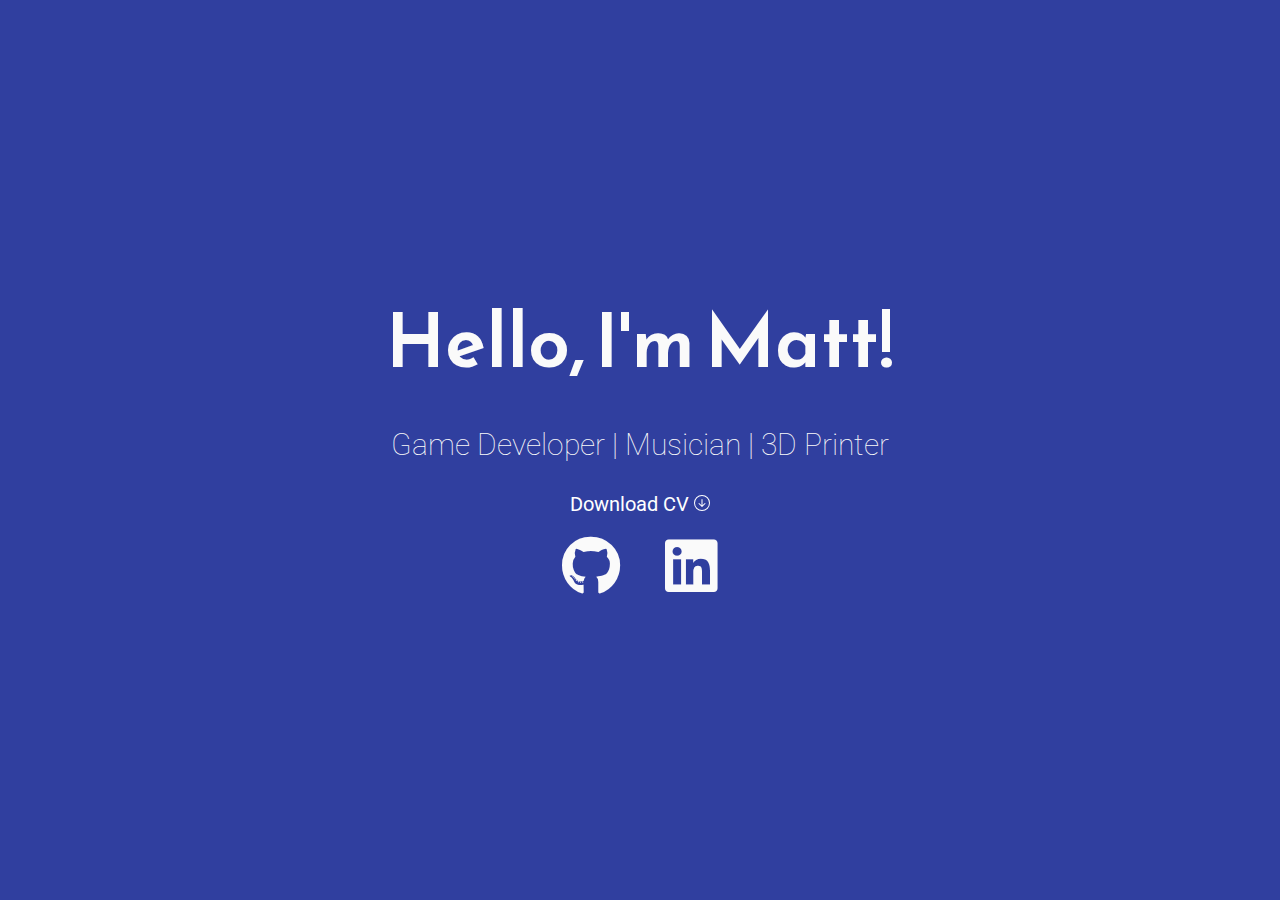
==== index.html @ d3fddedc "added linkedin" ====
<!DOCTYPE html>
<html>
<head>
	<meta charset="utf-8">
	<meta http-equiv="X-UA-Compatible" content="IE=edge">
	<meta name="viewport" content="width=device-width, initial-scale=1.0">
	<title>Matthew Hussong | Game Developer</title>
	<link rel="icon" href="favicon.ico" type="image/png" />
	<link href="https://fonts.googleapis.com/css?family=Reem+Kufi|Roboto:300" rel="stylesheet">
	<link href="https://use.fontawesome.com/releases/v5.0.8/css/all.css" rel="stylesheet">
	<link href="https://cdn.jsdelivr.net/npm/bootstrap@5.0.2/dist/css/bootstrap.min.css" rel="stylesheet" integrity="sha384-EVSTQN3/azprG1Anm3QDgpJLIm9Nao0Yz1ztcQTwFspd3yD65VohhpuuCOmLASjC" crossorigin="anonymous">
	<link rel="stylesheet" href="css/reset.css">
	<link rel="stylesheet" href="css/styles.css">
	<link rel="stylesheet" href="css/themes/indigo-white.css">
</head>
<body>
	<main>
		<div class="intro">Hello, I'm Matt!</div>
		<div class="tagline">Game Developer | Musician | 3D Printer</div>
		<div>
			<a class="btn btn-primary" href="/resume/M Hussong Resume.pdf" role="button">Download CV <svg xmlns="http://www.w3.org/2000/svg" width="16" height="16" fill="currentColor" class="bi bi-arrow-down-circle" viewBox="0 0 16 16">
				<path fill-rule="evenodd" d="M1 8a7 7 0 1 0 14 0A7 7 0 0 0 1 8zm15 0A8 8 0 1 1 0 8a8 8 0 0 1 16 0zM8.5 4.5a.5.5 0 0 0-1 0v5.793L5.354 8.146a.5.5 0 1 0-.708.708l3 3a.5.5 0 0 0 .708 0l3-3a.5.5 0 0 0-.708-.708L8.5 10.293V4.5z"/>
			  </svg></i></a>
		</div>
		<!-- Find your icons from here - https://fontawesome.com/icons?d=gallery&s=brands -->
		<div class="icons-social">
			<a target="_blank" href="https://github.com/man0rmachine"><i class="fab fa-github"></i></a>
			<a target="_blank" href="https://www.linkedin.com/in/mhussong/"><i class="fab fa-linkedin"></i></a>
    	</div>
	</main>
	<script src="https://cdn.jsdelivr.net/npm/bootstrap@5.0.2/dist/js/bootstrap.bundle.min.js" integrity="sha384-MrcW6ZMFYlzcLA8Nl+NtUVF0sA7MsXsP1UyJoMp4YLEuNSfAP+JcXn/tWtIaxVXM" crossorigin="anonymous"></script>
</body>
</html>
---- css/styles.css ----
/* Typography */

html {
	font-family: 'Roboto', sans-serif;
}

@media (min-width: 576px) {
	html {
		font-size: 14px;
	}
}

@media (min-width: 768px) {
	html {
		font-size: 16px;
	}
}

@media (min-width: 992px) {
	html {
		font-size: 18px;
	}
}

@media (min-width: 1200px) {
	html {
		font-size: 20px;
	}
}

.icons-social i {
	font-size: 3em;
}

/* Custom Styles */

main {
	display: flex;
	flex-direction: column;
	min-height: 100vh;
	justify-content: center;
	padding: 0 30px;
	text-align: center;
}

main > .intro {
	font-family: 'Reem Kufi', sans-serif;
	font-size: 3.75em;
	font-weight: 600;
}

main > .tagline {
	font-size: 1.5rem;
	margin: 1.5rem 0;
	font-weight: 100;
}
a{
	text-decoration: none;
	color: white;
}
.thirdline{
	font-size: 1.5rem;
	margin: 5 0 0 0;
	font-weight: 80;
}
.icons-social i {
	padding: 20px;
}

.devto {
	margin-bottom: -0.20rem;
}

.devto svg {
	margin-bottom: -0.20rem;
	margin-left: 0.675rem;;
	width: 2.65rem;
	height: 2.65rem;
}
---- css/themes/indigo-white.css ----
/* Theme */

main {
	background: #303F9F;
	color: #FAFAFA;
}

nav{
	background: #303F9F;
	color: #FAFAFA;
}

.icons-social a {
	color: #FAFAFA;
}

.icons-social a svg path{
	fill: #FAFAFA;
}
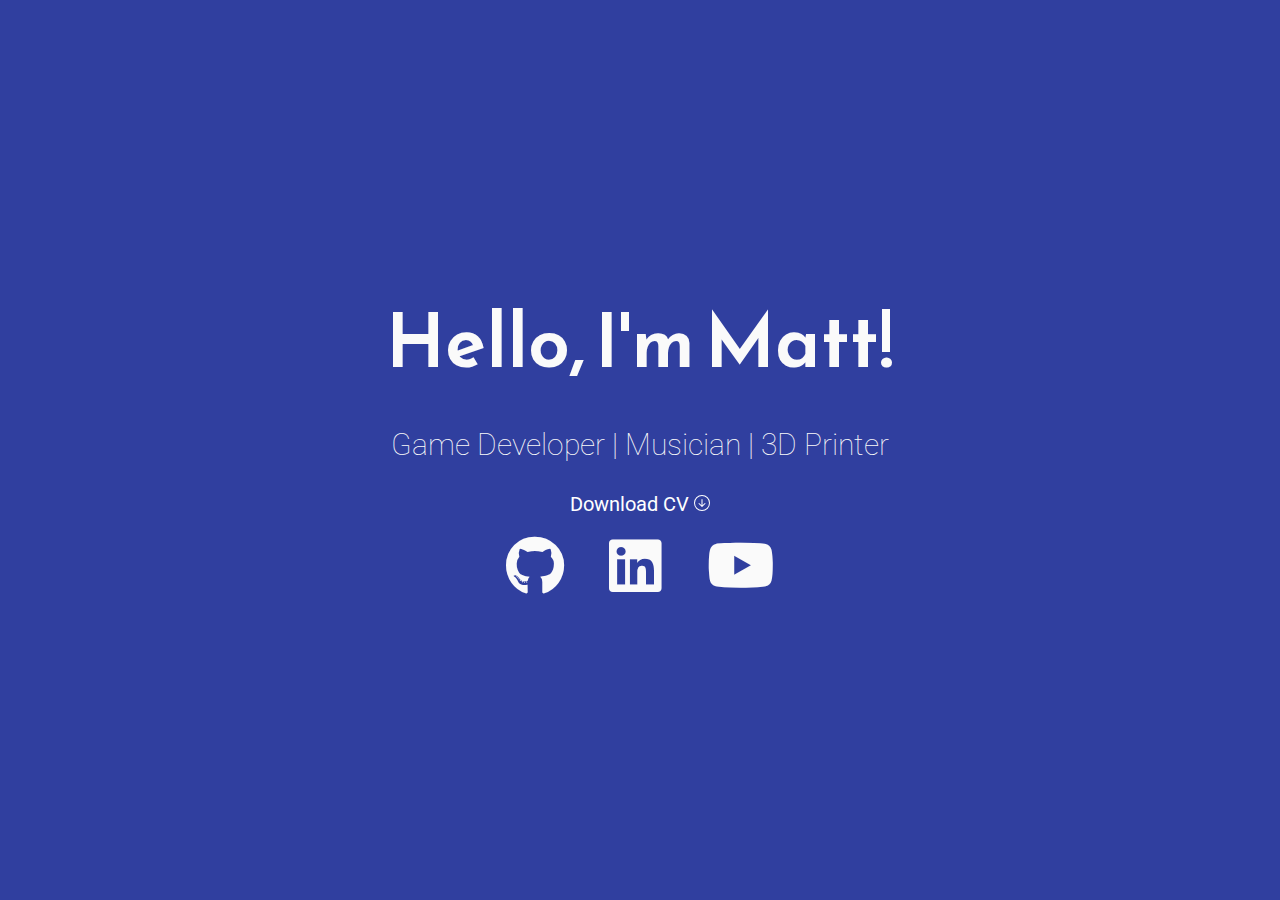
==== commit 8a090067: "added youtube link" ====
--- a/index.html
+++ b/index.html
@@ -18,6 +18,7 @@
 		<div class="intro">Hello, I'm Matt!</div>
 		<div class="tagline">Game Developer | Musician | 3D Printer</div>
 		<div>
+			<!--<button class="btn btn-outline-light"><a target="_blank" href="blog/index.html">Blog</a></button> -->
 			<a class="btn btn-primary" href="/resume/M Hussong Resume.pdf" role="button">Download CV <svg xmlns="http://www.w3.org/2000/svg" width="16" height="16" fill="currentColor" class="bi bi-arrow-down-circle" viewBox="0 0 16 16">
 				<path fill-rule="evenodd" d="M1 8a7 7 0 1 0 14 0A7 7 0 0 0 1 8zm15 0A8 8 0 1 1 0 8a8 8 0 0 1 16 0zM8.5 4.5a.5.5 0 0 0-1 0v5.793L5.354 8.146a.5.5 0 1 0-.708.708l3 3a.5.5 0 0 0 .708 0l3-3a.5.5 0 0 0-.708-.708L8.5 10.293V4.5z"/>
 			  </svg></i></a>
@@ -26,6 +27,7 @@
 		<div class="icons-social">
 			<a target="_blank" href="https://github.com/man0rmachine"><i class="fab fa-github"></i></a>
 			<a target="_blank" href="https://www.linkedin.com/in/mhussong/"><i class="fab fa-linkedin"></i></a>
+			<a target="_blank" href="https://www.youtube.com/channel/UC3jQ4cGixdfX--lvFf1etgQ"><i class="fab fa-youtube"></i></a>
     	</div>
 	</main>
 	<script src="https://cdn.jsdelivr.net/npm/bootstrap@5.0.2/dist/js/bootstrap.bundle.min.js" integrity="sha384-MrcW6ZMFYlzcLA8Nl+NtUVF0sA7MsXsP1UyJoMp4YLEuNSfAP+JcXn/tWtIaxVXM" crossorigin="anonymous"></script>
--- a/css/themes/indigo-white.css
+++ b/css/themes/indigo-white.css
@@ -1,5 +1,7 @@
 /* Theme */
-
+body{
+	background-color: #303F9F;
+}
 main {
 	background: #303F9F;
 	color: #FAFAFA;
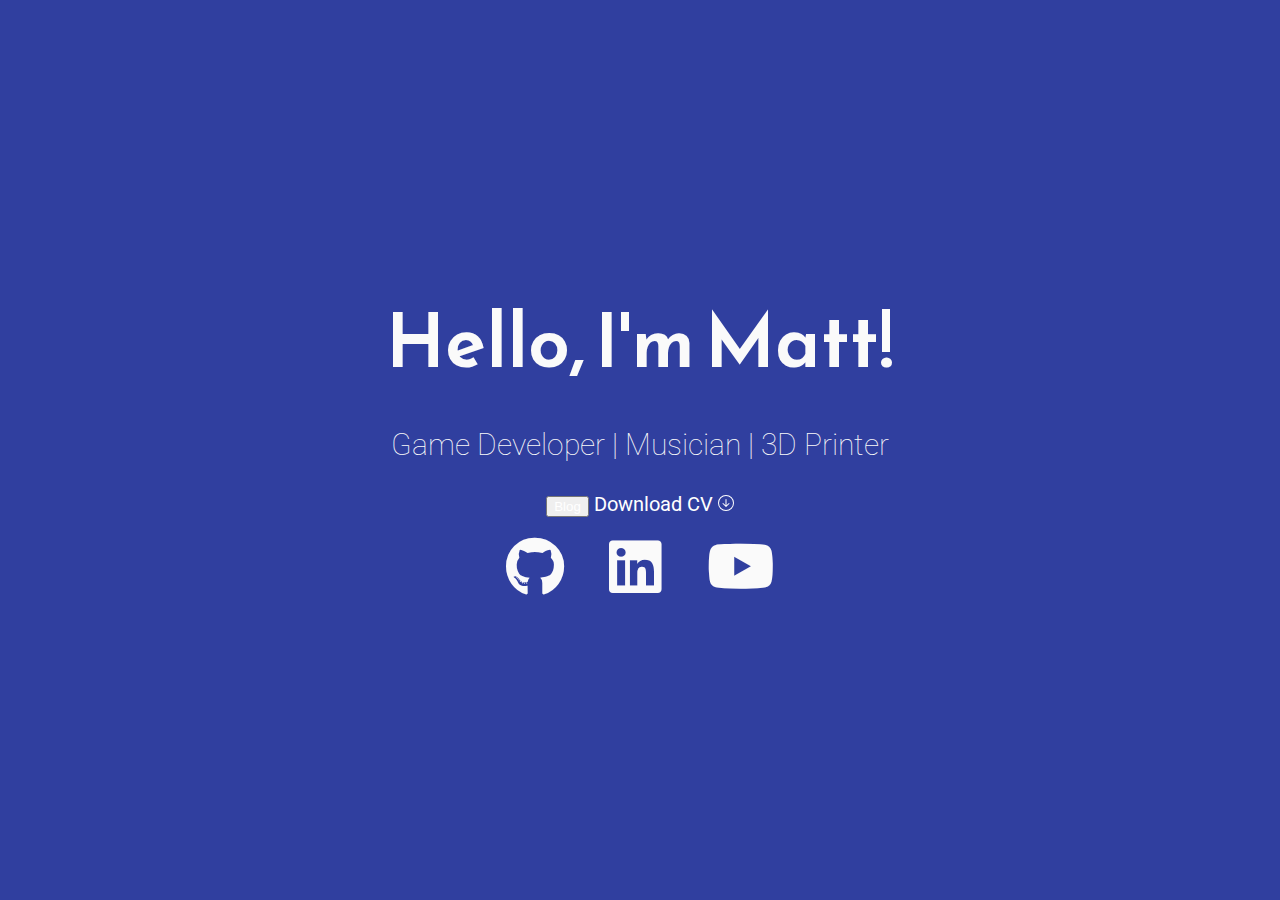
==== commit 0f267b38: "added a blog post!" ====
--- a/index.html
+++ b/index.html
@@ -18,7 +18,7 @@
 		<div class="intro">Hello, I'm Matt!</div>
 		<div class="tagline">Game Developer | Musician | 3D Printer</div>
 		<div>
-			<!--<button class="btn btn-outline-light"><a target="_blank" href="blog/index.html">Blog</a></button> -->
+			<button class="btn btn-outline-light"><a target="_blank" href="blog/2021/July/13.html">Blog</a></button>
 			<a class="btn btn-primary" href="/resume/M Hussong Resume.pdf" role="button">Download CV <svg xmlns="http://www.w3.org/2000/svg" width="16" height="16" fill="currentColor" class="bi bi-arrow-down-circle" viewBox="0 0 16 16">
 				<path fill-rule="evenodd" d="M1 8a7 7 0 1 0 14 0A7 7 0 0 0 1 8zm15 0A8 8 0 1 1 0 8a8 8 0 0 1 16 0zM8.5 4.5a.5.5 0 0 0-1 0v5.793L5.354 8.146a.5.5 0 1 0-.708.708l3 3a.5.5 0 0 0 .708 0l3-3a.5.5 0 0 0-.708-.708L8.5 10.293V4.5z"/>
 			  </svg></i></a>
--- a/css/themes/indigo-white.css
+++ b/css/themes/indigo-white.css
@@ -19,3 +19,7 @@
 .icons-social a svg path{
 	fill: #FAFAFA;
 }
+
+.title{
+	padding: 5%;
+}